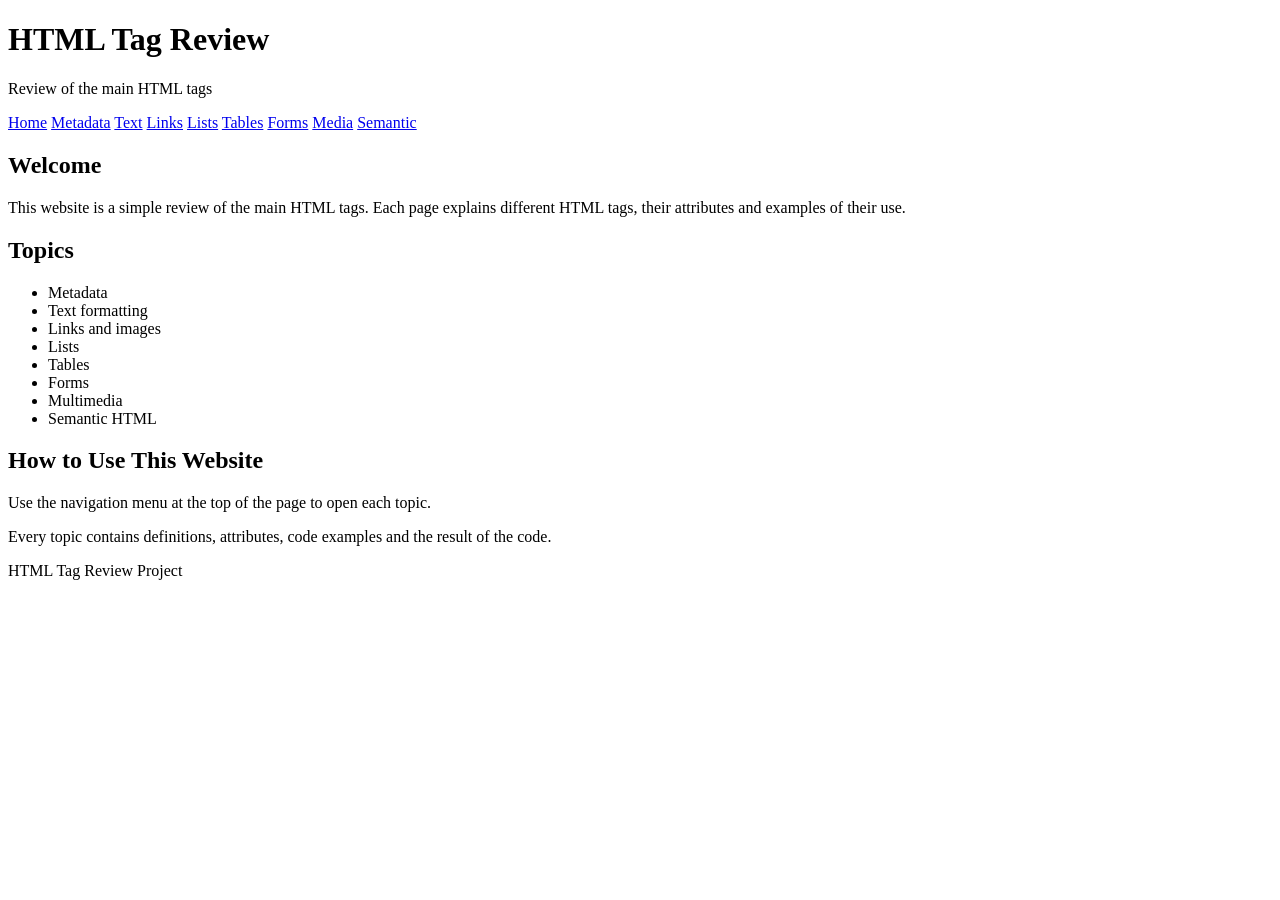
==== index.html @ 84519d6d "Index page added" ====
<!DOCTYPE html>
<html lang="en">
<head>
    <meta charset="UTF-8">
    <meta name="viewport" content="width=device-width, initial-scale=1.0">
    <title>HTML Tag Review - Home</title>
    <link rel="stylesheet" href="css/style.css">
</head>

<body>

<header>
    <h1>HTML Tag Review</h1>
    <p>Review of the main HTML tags</p>
</header>

<nav>
    <a href="index.html">Home</a>
    <a href="metadata.html">Metadata</a>
    <a href="text.html">Text</a>
    <a href="links.html">Links</a>
    <a href="lists.html">Lists</a>
    <a href="tables.html">Tables</a>
    <a href="forms.html">Forms</a>
    <a href="media.html">Media</a>
    <a href="semantic.html">Semantic</a>
</nav>

<main>

    <section>
        <h2>Welcome</h2>

        <p>
            This website is a simple review of the main HTML tags.
            Each page explains different HTML tags, their attributes
            and examples of their use.
        </p>
    </section>

    <section>
        <h2>Topics</h2>

        <ul>
            <li>Metadata</li>
            <li>Text formatting</li>
            <li>Links and images</li>
            <li>Lists</li>
            <li>Tables</li>
            <li>Forms</li>
            <li>Multimedia</li>
            <li>Semantic HTML</li>
        </ul>
    </section>

    <section>
        <h2>How to Use This Website</h2>

        <p>
            Use the navigation menu at the top of the page to open
            each topic.
        </p>

        <p>
            Every topic contains definitions, attributes, code examples
            and the result of the code.
        </p>
    </section>

</main>

<footer>
    <p>HTML Tag Review Project</p>
</footer>

</body>
</html>
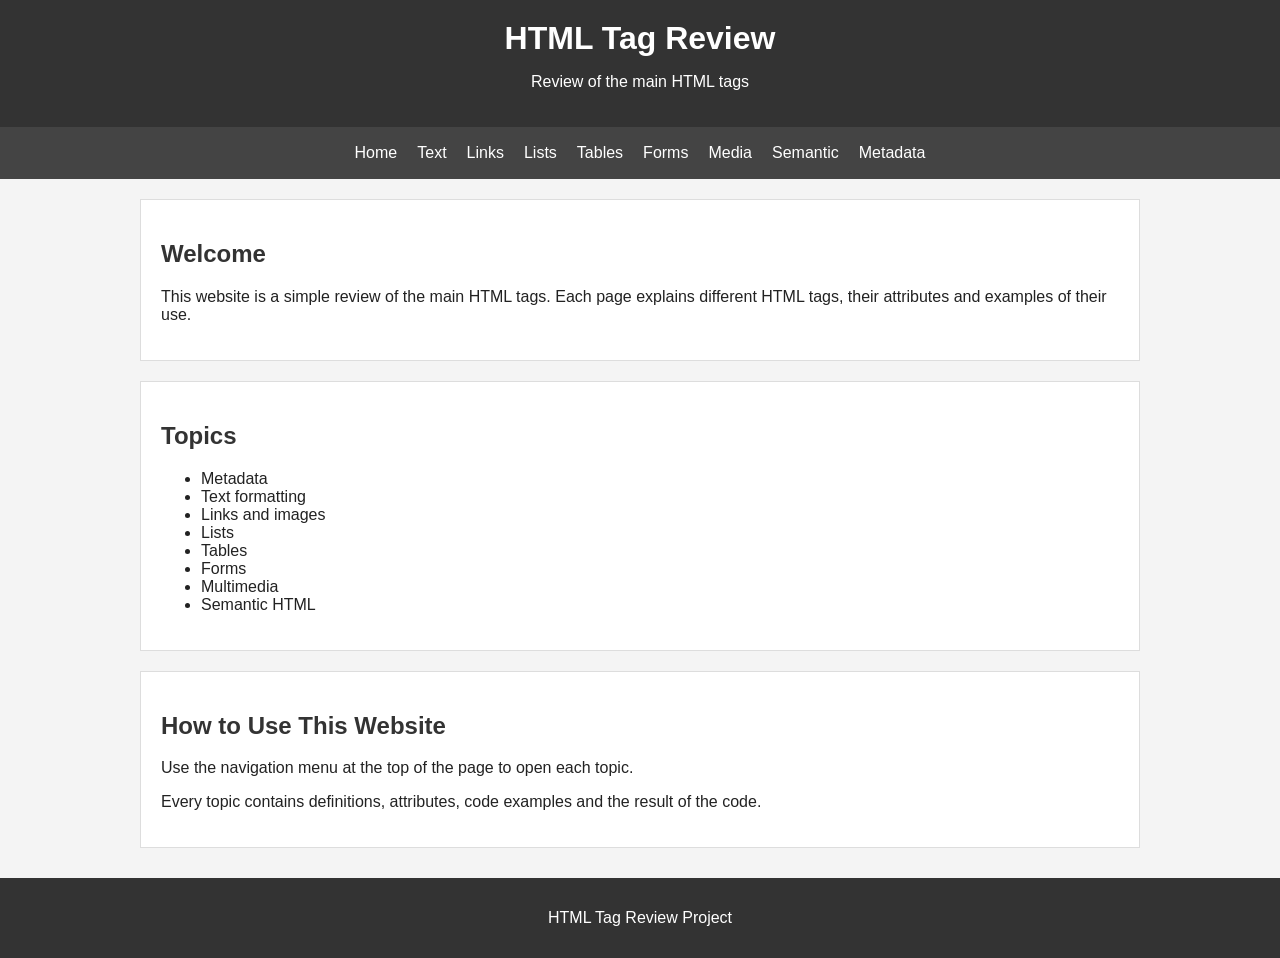
==== commit f97bac0f: "small changes in index page" ====
--- a/index.html
+++ b/index.html
@@ -16,7 +16,6 @@
 
 <nav>
     <a href="index.html">Home</a>
-    <a href="metadata.html">Metadata</a>
     <a href="text.html">Text</a>
     <a href="links.html">Links</a>
     <a href="lists.html">Lists</a>
@@ -24,6 +23,7 @@
     <a href="forms.html">Forms</a>
     <a href="media.html">Media</a>
     <a href="semantic.html">Semantic</a>
+    <a href="metadata.html">Metadata</a>
 </nav>
 
 <main>
--- a/css/style.css
+++ b/css/style.css
@@ -0,0 +1,161 @@
+/* Basic page settings */
+
+body {
+    font-family: Arial, sans-serif;
+    margin: 0;
+    background-color: #f4f4f4;
+    color: #222;
+}
+
+
+/* Header */
+
+header {
+    background-color: #333;
+    color: white;
+    padding: 20px;
+    text-align: center;
+}
+
+header h1 {
+    margin: 0;
+}
+
+
+/* Navigation */
+
+nav {
+    background-color: #444;
+    padding: 12px;
+
+    display: flex;
+    justify-content: center;
+    flex-wrap: wrap;
+    gap: 10px;
+}
+
+nav a {
+    color: white;
+    text-decoration: none;
+    padding: 5px;
+}
+
+nav a:hover {
+    text-decoration: underline;
+}
+
+
+/* Main content */
+
+main {
+    width: 90%;
+    max-width: 1000px;
+    margin: 20px auto;
+}
+
+
+/* Sections */
+
+section {
+    background-color: white;
+    padding: 20px;
+    margin-bottom: 20px;
+    border: 1px solid #ddd;
+}
+
+section h2 {
+    color: #333;
+}
+
+
+/* Tables */
+
+table {
+    width: 100%;
+    border-collapse: collapse;
+    margin-top: 10px;
+}
+
+th,
+td {
+    border: 1px solid #aaa;
+    padding: 8px;
+    text-align: left;
+}
+
+th {
+    background-color: #eee;
+}
+
+
+/* Code examples */
+
+pre {
+    background-color: #eee;
+    padding: 15px;
+    overflow-x: auto;
+}
+
+code {
+    font-family: Consolas, monospace;
+}
+
+
+/* Real examples */
+
+.example-result {
+    border: 1px solid #ccc;
+    padding: 15px;
+    background-color: #fafafa;
+}
+
+
+/* Forms */
+
+input {
+    padding: 7px;
+    margin: 5px;
+}
+
+button {
+    padding: 7px 12px;
+}
+
+
+/* Small examples used on semantic page */
+
+.small-header {
+    background-color: #ddd;
+    color: #222;
+    padding: 10px;
+}
+
+.small-header h1 {
+    font-size: 24px;
+}
+
+.example-nav {
+    background-color: #eee;
+    justify-content: flex-start;
+}
+
+.example-nav a {
+    color: #222;
+}
+
+.small-footer {
+    background-color: #ddd;
+    color: #222;
+    padding: 10px;
+}
+
+
+/* Footer */
+
+body > footer {
+    background-color: #333;
+    color: white;
+    text-align: center;
+    padding: 15px;
+    margin-top: 30px;
+}
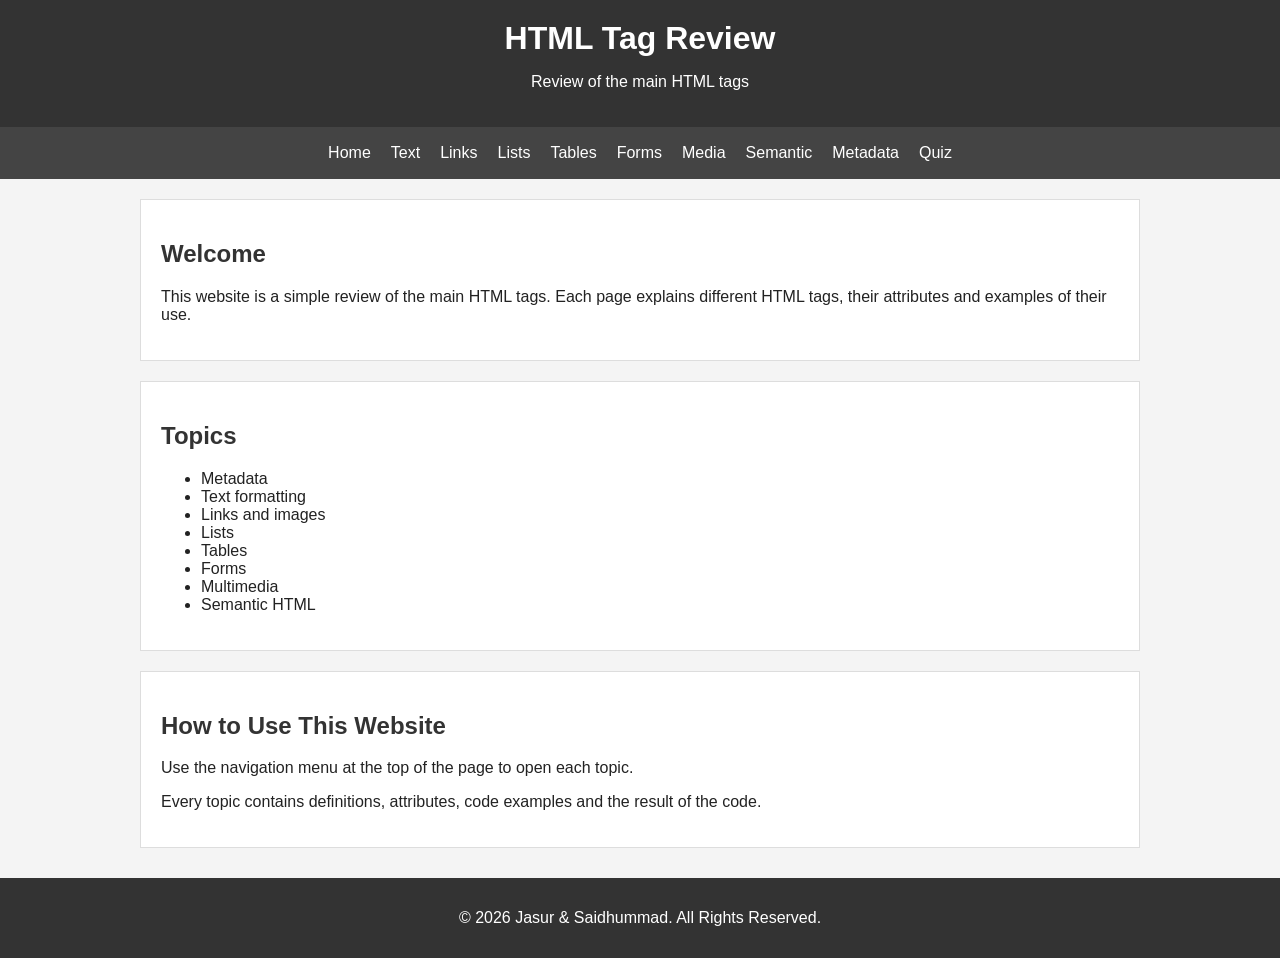
==== commit f8a078b4: "added quiz" ====
--- a/index.html
+++ b/index.html
@@ -24,6 +24,7 @@
     <a href="media.html">Media</a>
     <a href="semantic.html">Semantic</a>
     <a href="metadata.html">Metadata</a>
+    <a href="quiz.html">Quiz</a>
 </nav>
 
 <main>
@@ -70,7 +71,7 @@
 </main>
 
 <footer>
-    <p>HTML Tag Review Project</p>
+    <p>&copy; 2026 Jasur &amp; Saidhummad. All Rights Reserved.</p>
 </footer>
 
 </body>
--- a/css/style.css
+++ b/css/style.css
@@ -158,4 +158,64 @@
     text-align: center;
     padding: 15px;
     margin-top: 30px;
+}
+
+/* =========================
+   QUIZ
+   ========================= */
+
+.quiz-container {
+    max-width: 800px;
+    margin: 40px auto;
+    padding: 25px;
+    box-sizing: border-box;
+}
+
+#answers {
+    display: flex;
+    flex-direction: column;
+    gap: 12px;
+    margin: 25px 0;
+}
+
+.answer-button {
+    padding: 15px;
+    border: 2px solid #333;
+    border-radius: 8px;
+    background-color: white;
+    cursor: pointer;
+    font-size: 16px;
+    text-align: left;
+}
+
+.answer-button:hover {
+    background-color: #f0f0f0;
+}
+
+.answer-button.correct {
+    background-color: #c8f7c5;
+    border-color: green;
+}
+
+.answer-button.wrong {
+    background-color: #ffc7c7;
+    border-color: red;
+}
+
+.answer-button:disabled {
+    cursor: not-allowed;
+}
+
+#nextButton,
+#restartButton {
+    padding: 12px 25px;
+    border: none;
+    border-radius: 6px;
+    cursor: pointer;
+    font-size: 16px;
+}
+
+.quiz-result {
+    display: none;
+    text-align: center;
 }
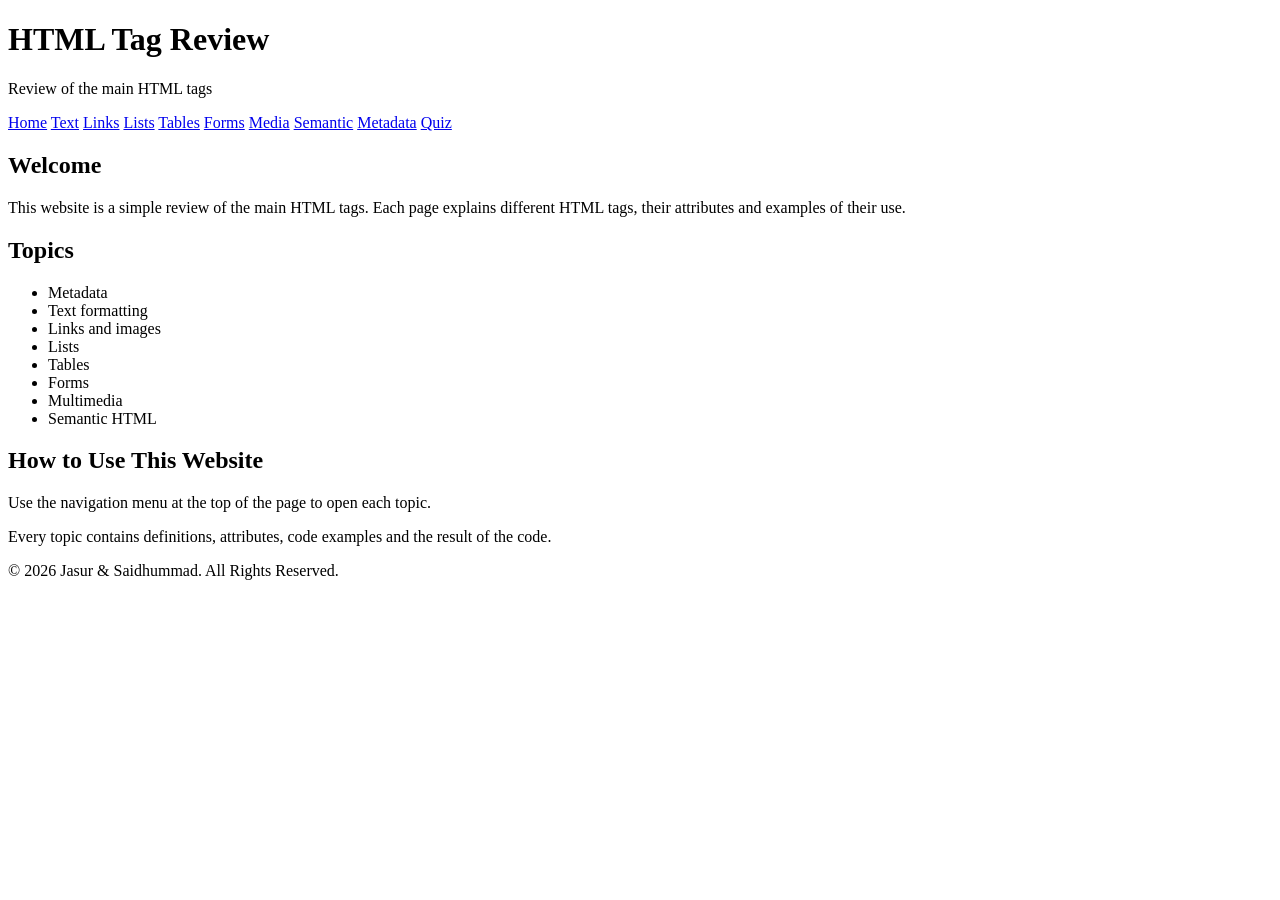
==== commit df8b8cc2: "Java changes" ====
--- a/index.html
+++ b/index.html
@@ -73,6 +73,6 @@
 <footer>
     <p>&copy; 2026 Jasur &amp; Saidhummad. All Rights Reserved.</p>
 </footer>
-
+    <script src="js/site.js"></script>
 </body>
 </html>
--- a/css/style.css
+++ b/css/style.css
@@ -1,221 +1,455 @@
-/* Basic page settings */
-
-body {
-    font-family: Arial, sans-serif;
-    margin: 0;
-    background-color: #f4f4f4;
-    color: #222;
-}
-
-
-/* Header */
-
-header {
-    background-color: #333;
-    color: white;
-    padding: 20px;
-    text-align: center;
-}
-
-header h1 {
-    margin: 0;
-}
-
-
-/* Navigation */
-
-nav {
-    background-color: #444;
-    padding: 12px;
-
-    display: flex;
-    justify-content: center;
-    flex-wrap: wrap;
-    gap: 10px;
-}
-
-nav a {
-    color: white;
-    text-decoration: none;
-    padding: 5px;
-}
-
-nav a:hover {
-    text-decoration: underline;
-}
-
-
-/* Main content */
-
-main {
-    width: 90%;
-    max-width: 1000px;
-    margin: 20px auto;
-}
-
-
-/* Sections */
-
-section {
-    background-color: white;
-    padding: 20px;
-    margin-bottom: 20px;
-    border: 1px solid #ddd;
-}
-
-section h2 {
-    color: #333;
-}
-
-
-/* Tables */
-
-table {
-    width: 100%;
-    border-collapse: collapse;
-    margin-top: 10px;
-}
-
-th,
-td {
-    border: 1px solid #aaa;
-    padding: 8px;
-    text-align: left;
-}
-
-th {
-    background-color: #eee;
-}
-
-
-/* Code examples */
-
-pre {
-    background-color: #eee;
-    padding: 15px;
-    overflow-x: auto;
-}
-
-code {
-    font-family: Consolas, monospace;
-}
-
-
-/* Real examples */
-
-.example-result {
-    border: 1px solid #ccc;
-    padding: 15px;
-    background-color: #fafafa;
-}
-
-
-/* Forms */
-
-input {
-    padding: 7px;
-    margin: 5px;
-}
-
-button {
-    padding: 7px 12px;
-}
-
-
-/* Small examples used on semantic page */
-
-.small-header {
-    background-color: #ddd;
-    color: #222;
-    padding: 10px;
-}
-
-.small-header h1 {
-    font-size: 24px;
-}
-
-.example-nav {
-    background-color: #eee;
-    justify-content: flex-start;
-}
-
-.example-nav a {
-    color: #222;
-}
-
-.small-footer {
-    background-color: #ddd;
-    color: #222;
-    padding: 10px;
-}
-
-
-/* Footer */
-
-body > footer {
-    background-color: #333;
-    color: white;
-    text-align: center;
-    padding: 15px;
-    margin-top: 30px;
-}
-
-/* =========================
-   QUIZ
-   ========================= */
-
-.quiz-container {
-    max-width: 800px;
-    margin: 40px auto;
-    padding: 25px;
-    box-sizing: border-box;
-}
-
-#answers {
-    display: flex;
-    flex-direction: column;
-    gap: 12px;
-    margin: 25px 0;
-}
-
-.answer-button {
-    padding: 15px;
-    border: 2px solid #333;
-    border-radius: 8px;
-    background-color: white;
-    cursor: pointer;
-    font-size: 16px;
-    text-align: left;
-}
-
-.answer-button:hover {
-    background-color: #f0f0f0;
-}
-
-.answer-button.correct {
-    background-color: #c8f7c5;
-    border-color: green;
-}
-
-.answer-button.wrong {
-    background-color: #ffc7c7;
-    border-color: red;
-}
-
-.answer-button:disabled {
-    cursor: not-allowed;
-}
-
-#nextButton,
-#restartButton {
-    padding: 12px 25px;
-    border: none;
-    border-radius: 6px;
-    cursor: pointer;
-    font-size: 16px;
-}
-
-.quiz-result {
-    display: none;
-    text-align: center;
-}+<!DOCTYPE html>
+
+<html lang="en">
+
+<head>
+    <meta charset="UTF-8">
+    <meta name="viewport" content="width=device-width, initial-scale=1.0">
+
+<title>HTML Quiz</title>
+
+<link rel="stylesheet" href="css/style.css">
+
+
+</head>
+
+<body>
+
+<header class="site-header">
+    <div class="header-bg" aria-hidden="true">
+        <span>&lt;/&gt;</span><span>&lt;p&gt;</span><span>&lt;a&gt;</span>
+        <span>&lt;h1&gt;</span><span>&lt;div&gt;</span><span>&lt;ul&gt;</span>
+    </div>
+    <div class="header-inner">
+        <h1>HTML Tag Review Quiz</h1>
+        <p>Test your knowledge of HTML tags.</p>
+    </div>
+</header>
+
+<nav class="site-nav" aria-label="Main navigation">
+    <button class="nav-toggle" aria-expanded="false" aria-controls="nav-links">
+        <span class="bars"><i></i></span>Menu
+    </button>
+    <div class="nav-links" id="nav-links">
+        <a href="index.html">Home</a>
+        <a href="text.html">Text</a>
+        <a href="links.html">Links</a>
+        <a href="lists.html">Lists</a>
+        <a href="tables.html">Tables</a>
+        <a href="forms.html">Forms</a>
+        <a href="media.html">Media</a>
+        <a href="semantic.html">Semantic</a>
+        <a href="metadata.html">Metadata</a>
+        <a href="quiz.html">Quiz</a>
+    </div>
+</nav>
+
+<main>
+
+<section class="quiz-container">
+
+    <div id="quiz">
+
+        <!-- progress -->
+        <div class="quiz-top">
+            <div class="quiz-count">
+                <span id="progressText">Question 1 of 8</span>
+                <span id="answeredText">Answered: 0</span>
+            </div>
+            <div class="quiz-bar"><div class="quiz-bar-fill" id="progressFill"></div></div>
+            <div class="quiz-dots" id="dots"></div>
+        </div>
+
+        <!-- question + answers (this card slides left/right) -->
+        <div id="questionCard">
+            <h2 id="question">Question goes here</h2>
+            <div id="answers"></div>
+        </div>
+
+        <!-- back / next -->
+        <div class="quiz-controls">
+            <button id="backButton" type="button">&larr; Back</button>
+            <button id="nextButton" type="button">Next &rarr;</button>
+        </div>
+
+    </div>
+
+    <div id="result" class="quiz-result">
+        <h2>Quiz Complete!</h2>
+        <p id="score"></p>
+
+        <button id="reviewButton" type="button">Review Answers</button>
+        <button id="restartButton" type="button">Try Again</button>
+    </div>
+
+</section>
+
+
+</main>
+
+<footer class="site-footer">
+    <div class="footer-inner">
+        <div class="footer-brand">
+            <strong>HTML Tag Review</strong>
+            <p>A simple guide to the main HTML tags, with definitions, attributes and live examples.</p>
+        </div>
+        <div class="footer-links">
+            <h4>Quick links</h4>
+            <a href="index.html">Home</a>
+            <a href="semantic.html">Semantic tags</a>
+            <a href="quiz.html">Take the quiz</a>
+        </div>
+        <a href="#" class="to-top">&uarr; Back to top</a>
+    </div>
+    <p class="footer-copy">&copy; 2026 Jasur &amp; Saidhummad. All Rights Reserved.</p>
+</footer>
+
+<script src="js/site.js"></script>
+
+<script>
+
+const questions = [
+    {
+        question: "Which HTML tag is used for the largest heading?",
+        answers: [
+            { text: "<h1>", correct: true },
+            { text: "<heading>", correct: false },
+            { text: "<head>", correct: false },
+            { text: "<h6>", correct: false }
+        ]
+    },
+
+    {
+        question: "Which tag is used to create a paragraph?",
+        answers: [
+            { text: "<paragraph>", correct: false },
+            { text: "<p>", correct: true },
+            { text: "<text>", correct: false },
+            { text: "<para>", correct: false }
+        ]
+    },
+
+    {
+        question: "Which HTML tag creates a hyperlink?",
+        answers: [
+            { text: "<link>", correct: false },
+            { text: "<href>", correct: false },
+            { text: "<a>", correct: true },
+            { text: "<url>", correct: false }
+        ]
+    },
+
+    {
+        question: "Which tag is used to display an image?",
+        answers: [
+            { text: "<image>", correct: false },
+            { text: "<img>", correct: true },
+            { text: "<picture>", correct: false },
+            { text: "<src>", correct: false }
+        ]
+    },
+
+    {
+        question: "Which tag creates an unordered list?",
+        answers: [
+            { text: "<ol>", correct: false },
+            { text: "<list>", correct: false },
+            { text: "<ul>", correct: true },
+            { text: "<li>", correct: false }
+        ]
+    },
+
+    {
+        question: "Which tag creates a table row?",
+        answers: [
+            { text: "<td>", correct: false },
+            { text: "<tr>", correct: true },
+            { text: "<th>", correct: false },
+            { text: "<row>", correct: false }
+        ]
+    },
+
+    {
+        question: "Which tag is used to create a form?",
+        answers: [
+            { text: "<input>", correct: false },
+            { text: "<form>", correct: true },
+            { text: "<fieldset>", correct: false },
+            { text: "<data>", correct: false }
+        ]
+    },
+
+    {
+        question: "Which HTML element contains the visible content of a webpage?",
+        answers: [
+            { text: "<head>", correct: false },
+            { text: "<html>", correct: false },
+            { text: "<body>", correct: true },
+            { text: "<mainpage>", correct: false }
+        ]
+    }
+];
+
+
+const questionElement = document.getElementById("question");
+const answerButtons   = document.getElementById("answers");
+const questionCard    = document.getElementById("questionCard");
+
+const backButton = document.getElementById("backButton");
+const nextButton = document.getElementById("nextButton");
+
+const quizElement   = document.getElementById("quiz");
+const resultElement = document.getElementById("result");
+const scoreElement  = document.getElementById("score");
+
+const restartButton = document.getElementById("restartButton");
+const reviewButton  = document.getElementById("reviewButton");
+
+const progressText  = document.getElementById("progressText");
+const answeredText  = document.getElementById("answeredText");
+const progressFill  = document.getElementById("progressFill");
+const dotsContainer = document.getElementById("dots");
+
+
+let currentQuestion = 0;
+
+// userAnswers[i] = index of the answer chosen for question i (null = not answered yet)
+let userAnswers = [];
+
+
+function startQuiz() {
+
+    currentQuestion = 0;
+    userAnswers = new Array(questions.length).fill(null);
+
+    resultElement.style.display = "none";
+    quizElement.style.display = "block";
+
+    buildDots();
+    showQuestion("none");
+}
+
+
+/* direction = "forward" | "back" | "none"  -> decides which way the card slides */
+function showQuestion(direction) {
+
+    const question = questions[currentQuestion];
+
+    questionElement.textContent =
+        `${currentQuestion + 1}. ${question.question}`;
+
+    answerButtons.innerHTML = "";
+
+    question.answers.forEach((answer, index) => {
+
+        const button = document.createElement("button");
+
+        button.textContent = answer.text;
+        button.classList.add("answer-button");
+        button.addEventListener("click", () => selectAnswer(index));
+
+        answerButtons.appendChild(button);
+    });
+
+    // If this question was already answered, show the old answer (locked)
+    if (userAnswers[currentQuestion] !== null) {
+        lockAnswers(userAnswers[currentQuestion]);
+    }
+
+    updateControls();
+    playSlide(direction);
+}
+
+
+function playSlide(direction) {
+
+    questionCard.classList.remove("slide-forward", "slide-back");
+
+    if (direction === "none") return;
+
+    void questionCard.offsetWidth;   // restart the animation
+
+    questionCard.classList.add(
+        direction === "forward" ? "slide-forward" : "slide-back"
+    );
+}
+
+
+function selectAnswer(index) {
+
+    // can't change an answer once it is chosen
+    if (userAnswers[currentQuestion] !== null) return;
+
+    userAnswers[currentQuestion] = index;
+
+    lockAnswers(index);
+    updateControls();
+}
+
+
+function lockAnswers(chosenIndex) {
+
+    const question = questions[currentQuestion];
+
+    Array.from(answerButtons.children).forEach((button, i) => {
+
+        button.disabled = true;
+
+        if (question.answers[i].correct) {
+            button.classList.add("correct");
+        } else if (i === chosenIndex) {
+            button.classList.add("wrong");
+        }
+
+        if (i === chosenIndex) {
+            button.classList.add("selected");
+        }
+    });
+}
+
+
+function updateControls() {
+
+    const answeredCount = userAnswers.filter(a => a !== null).length;
+    const isLast = currentQuestion === questions.length - 1;
+
+    // Back: disabled on the first question
+    backButton.disabled = currentQuestion === 0;
+
+    // Next: only after this question has an answer
+    nextButton.disabled = userAnswers[currentQuestion] === null;
+    nextButton.textContent = isLast ? "Finish Quiz \u2713" : "Next \u2192";
+
+    // Progress
+    progressText.textContent =
+        `Question ${currentQuestion + 1} of ${questions.length}`;
+    answeredText.textContent = `Answered: ${answeredCount}`;
+    progressFill.style.width =
+        `${((currentQuestion + 1) / questions.length) * 100}%`;
+
+    updateDots();
+}
+
+
+/* ---------- numbered dots: jump to any question you can reach ---------- */
+
+function buildDots() {
+
+    dotsContainer.innerHTML = "";
+
+    questions.forEach((q, i) => {
+
+        const dot = document.createElement("button");
+
+        dot.type = "button";
+        dot.className = "quiz-dot";
+        dot.textContent = i + 1;
+        dot.setAttribute("aria-label", `Go to question ${i + 1}`);
+        dot.addEventListener("click", () => goToQuestion(i));
+
+        dotsContainer.appendChild(dot);
+    });
+}
+
+
+function updateDots() {
+
+    const firstUnanswered = userAnswers.indexOf(null);
+    const reachable = firstUnanswered === -1 ? questions.length : firstUnanswered;
+
+    Array.from(dotsContainer.children).forEach((dot, i) => {
+
+        dot.classList.toggle("answered", userAnswers[i] !== null);
+        dot.classList.toggle("current", i === currentQuestion);
+
+        // you can go back to any answered question, or the next unanswered one
+        dot.disabled = i > reachable;
+    });
+}
+
+
+function goToQuestion(index) {
+
+    if (index === currentQuestion) return;
+
+    const direction = index > currentQuestion ? "forward" : "back";
+
+    currentQuestion = index;
+    showQuestion(direction);
+}
+
+
+/* ---------- back / next ---------- */
+
+function showPreviousQuestion() {
+
+    if (currentQuestion === 0) return;
+
+    currentQuestion--;
+    showQuestion("back");
+}
+
+
+function showNextQuestion() {
+
+    if (userAnswers[currentQuestion] === null) return;
+
+    if (currentQuestion < questions.length - 1) {
+
+        currentQuestion++;
+        showQuestion("forward");
+
+    } else {
+
+        showResult();
+    }
+}
+
+
+function showResult() {
+
+    const score = userAnswers.filter((chosen, i) =>
+        chosen !== null && questions[i].answers[chosen].correct
+    ).length;
+
+    quizElement.style.display = "none";
+    resultElement.style.display = "block";
+
+    scoreElement.textContent =
+        `Your score: ${score} / ${questions.length}`;
+}
+
+
+function reviewAnswers() {
+
+    currentQuestion = 0;
+
+    resultElement.style.display = "none";
+    quizElement.style.display = "block";
+
+    showQuestion("back");
+}
+
+
+backButton.addEventListener("click", showPreviousQuestion);
+nextButton.addEventListener("click", showNextQuestion);
+restartButton.addEventListener("click", startQuiz);
+reviewButton.addEventListener("click", reviewAnswers);
+
+// Arrow keys also move between questions
+document.addEventListener("keydown", event => {
+
+    if (quizElement.style.display === "none") return;
+
+    if (event.key === "ArrowLeft")  showPreviousQuestion();
+    if (event.key === "ArrowRight") showNextQuestion();
+});
+
+
+startQuiz();
+
+</script>
+
+</body>
+
+</html>
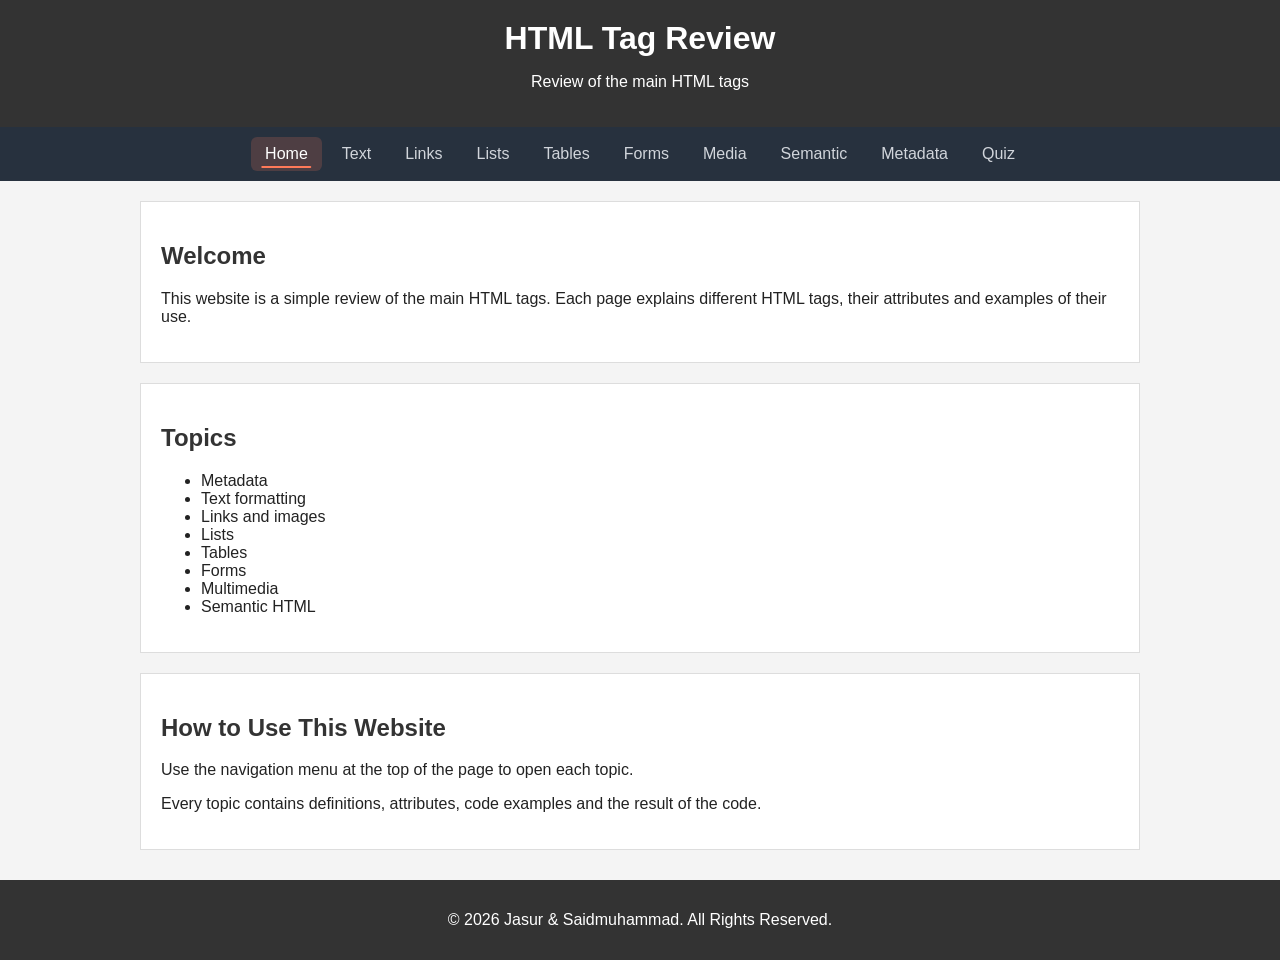
==== commit ebd23d4e: "Java changes" ====
--- a/index.html
+++ b/index.html
@@ -14,17 +14,22 @@
     <p>Review of the main HTML tags</p>
 </header>
 
-<nav>
-    <a href="index.html">Home</a>
-    <a href="text.html">Text</a>
-    <a href="links.html">Links</a>
-    <a href="lists.html">Lists</a>
-    <a href="tables.html">Tables</a>
-    <a href="forms.html">Forms</a>
-    <a href="media.html">Media</a>
-    <a href="semantic.html">Semantic</a>
-    <a href="metadata.html">Metadata</a>
-    <a href="quiz.html">Quiz</a>
+<nav class="site-nav" aria-label="Main navigation">
+    <button class="nav-toggle" aria-expanded="false" aria-controls="nav-links">
+        <span class="bars"><i></i></span>Menu
+    </button>
+    <div class="nav-links" id="nav-links">
+        <a href="index.html">Home</a>
+        <a href="text.html">Text</a>
+        <a href="links.html">Links</a>
+        <a href="lists.html">Lists</a>
+        <a href="tables.html">Tables</a>
+        <a href="forms.html">Forms</a>
+        <a href="media.html">Media</a>
+        <a href="semantic.html">Semantic</a>
+        <a href="metadata.html">Metadata</a>
+        <a href="quiz.html">Quiz</a>
+    </div>
 </nav>
 
 <main>
@@ -71,7 +76,7 @@
 </main>
 
 <footer>
-    <p>&copy; 2026 Jasur &amp; Saidhummad. All Rights Reserved.</p>
+    <p>&copy; 2026 Jasur &amp; Saidmuhammad. All Rights Reserved.</p>
 </footer>
     <script src="js/site.js"></script>
 </body>
--- a/css/style.css
+++ b/css/style.css
@@ -1,455 +1,745 @@
-<!DOCTYPE html>
-
-<html lang="en">
-
-<head>
-    <meta charset="UTF-8">
-    <meta name="viewport" content="width=device-width, initial-scale=1.0">
-
-<title>HTML Quiz</title>
-
-<link rel="stylesheet" href="css/style.css">
-
-
-</head>
-
-<body>
-
-<header class="site-header">
-    <div class="header-bg" aria-hidden="true">
-        <span>&lt;/&gt;</span><span>&lt;p&gt;</span><span>&lt;a&gt;</span>
-        <span>&lt;h1&gt;</span><span>&lt;div&gt;</span><span>&lt;ul&gt;</span>
-    </div>
-    <div class="header-inner">
-        <h1>HTML Tag Review Quiz</h1>
-        <p>Test your knowledge of HTML tags.</p>
-    </div>
-</header>
-
-<nav class="site-nav" aria-label="Main navigation">
-    <button class="nav-toggle" aria-expanded="false" aria-controls="nav-links">
-        <span class="bars"><i></i></span>Menu
-    </button>
-    <div class="nav-links" id="nav-links">
-        <a href="index.html">Home</a>
-        <a href="text.html">Text</a>
-        <a href="links.html">Links</a>
-        <a href="lists.html">Lists</a>
-        <a href="tables.html">Tables</a>
-        <a href="forms.html">Forms</a>
-        <a href="media.html">Media</a>
-        <a href="semantic.html">Semantic</a>
-        <a href="metadata.html">Metadata</a>
-        <a href="quiz.html">Quiz</a>
-    </div>
-</nav>
-
-<main>
-
-<section class="quiz-container">
-
-    <div id="quiz">
-
-        <!-- progress -->
-        <div class="quiz-top">
-            <div class="quiz-count">
-                <span id="progressText">Question 1 of 8</span>
-                <span id="answeredText">Answered: 0</span>
-            </div>
-            <div class="quiz-bar"><div class="quiz-bar-fill" id="progressFill"></div></div>
-            <div class="quiz-dots" id="dots"></div>
-        </div>
-
-        <!-- question + answers (this card slides left/right) -->
-        <div id="questionCard">
-            <h2 id="question">Question goes here</h2>
-            <div id="answers"></div>
-        </div>
-
-        <!-- back / next -->
-        <div class="quiz-controls">
-            <button id="backButton" type="button">&larr; Back</button>
-            <button id="nextButton" type="button">Next &rarr;</button>
-        </div>
-
-    </div>
-
-    <div id="result" class="quiz-result">
-        <h2>Quiz Complete!</h2>
-        <p id="score"></p>
-
-        <button id="reviewButton" type="button">Review Answers</button>
-        <button id="restartButton" type="button">Try Again</button>
-    </div>
-
-</section>
-
-
-</main>
-
-<footer class="site-footer">
-    <div class="footer-inner">
-        <div class="footer-brand">
-            <strong>HTML Tag Review</strong>
-            <p>A simple guide to the main HTML tags, with definitions, attributes and live examples.</p>
-        </div>
-        <div class="footer-links">
-            <h4>Quick links</h4>
-            <a href="index.html">Home</a>
-            <a href="semantic.html">Semantic tags</a>
-            <a href="quiz.html">Take the quiz</a>
-        </div>
-        <a href="#" class="to-top">&uarr; Back to top</a>
-    </div>
-    <p class="footer-copy">&copy; 2026 Jasur &amp; Saidhummad. All Rights Reserved.</p>
-</footer>
-
-<script src="js/site.js"></script>
-
-<script>
-
-const questions = [
-    {
-        question: "Which HTML tag is used for the largest heading?",
-        answers: [
-            { text: "<h1>", correct: true },
-            { text: "<heading>", correct: false },
-            { text: "<head>", correct: false },
-            { text: "<h6>", correct: false }
-        ]
-    },
-
-    {
-        question: "Which tag is used to create a paragraph?",
-        answers: [
-            { text: "<paragraph>", correct: false },
-            { text: "<p>", correct: true },
-            { text: "<text>", correct: false },
-            { text: "<para>", correct: false }
-        ]
-    },
-
-    {
-        question: "Which HTML tag creates a hyperlink?",
-        answers: [
-            { text: "<link>", correct: false },
-            { text: "<href>", correct: false },
-            { text: "<a>", correct: true },
-            { text: "<url>", correct: false }
-        ]
-    },
-
-    {
-        question: "Which tag is used to display an image?",
-        answers: [
-            { text: "<image>", correct: false },
-            { text: "<img>", correct: true },
-            { text: "<picture>", correct: false },
-            { text: "<src>", correct: false }
-        ]
-    },
-
-    {
-        question: "Which tag creates an unordered list?",
-        answers: [
-            { text: "<ol>", correct: false },
-            { text: "<list>", correct: false },
-            { text: "<ul>", correct: true },
-            { text: "<li>", correct: false }
-        ]
-    },
-
-    {
-        question: "Which tag creates a table row?",
-        answers: [
-            { text: "<td>", correct: false },
-            { text: "<tr>", correct: true },
-            { text: "<th>", correct: false },
-            { text: "<row>", correct: false }
-        ]
-    },
-
-    {
-        question: "Which tag is used to create a form?",
-        answers: [
-            { text: "<input>", correct: false },
-            { text: "<form>", correct: true },
-            { text: "<fieldset>", correct: false },
-            { text: "<data>", correct: false }
-        ]
-    },
-
-    {
-        question: "Which HTML element contains the visible content of a webpage?",
-        answers: [
-            { text: "<head>", correct: false },
-            { text: "<html>", correct: false },
-            { text: "<body>", correct: true },
-            { text: "<mainpage>", correct: false }
-        ]
+/* Basic page settings */
+
+body {
+    font-family: Arial, sans-serif;
+    margin: 0;
+    background-color: #f4f4f4;
+    color: #222;
+}
+
+
+/* Header */
+
+header {
+    background-color: #333;
+    color: white;
+    padding: 20px;
+    text-align: center;
+}
+
+header h1 {
+    margin: 0;
+}
+
+
+/* Navigation */
+
+nav {
+    background-color: #444;
+    padding: 12px;
+
+    display: flex;
+    justify-content: center;
+    flex-wrap: wrap;
+    gap: 10px;
+}
+
+nav a {
+    color: white;
+    text-decoration: none;
+    padding: 5px;
+}
+
+nav a:hover {
+    text-decoration: underline;
+}
+
+
+/* Main content */
+
+main {
+    width: 90%;
+    max-width: 1000px;
+    margin: 20px auto;
+}
+
+
+/* Sections */
+
+section {
+    background-color: white;
+    padding: 20px;
+    margin-bottom: 20px;
+    border: 1px solid #ddd;
+}
+
+section h2 {
+    color: #333;
+}
+
+
+/* Tables */
+
+table {
+    width: 100%;
+    border-collapse: collapse;
+    margin-top: 10px;
+}
+
+th,
+td {
+    border: 1px solid #aaa;
+    padding: 8px;
+    text-align: left;
+}
+
+th {
+    background-color: #eee;
+}
+
+
+/* Code examples */
+
+pre {
+    background-color: #eee;
+    padding: 15px;
+    overflow-x: auto;
+}
+
+code {
+    font-family: Consolas, monospace;
+}
+
+
+/* Real examples */
+
+.example-result {
+    border: 1px solid #ccc;
+    padding: 15px;
+    background-color: #fafafa;
+}
+
+
+/* Forms */
+
+input {
+    padding: 7px;
+    margin: 5px;
+}
+
+button {
+    padding: 7px 12px;
+}
+
+
+/* Small examples used on semantic page */
+
+.small-header {
+    background-color: #ddd;
+    color: #222;
+    padding: 10px;
+}
+
+.small-header h1 {
+    font-size: 24px;
+}
+
+.example-nav {
+    background-color: #eee;
+    justify-content: flex-start;
+}
+
+.example-nav a {
+    color: #222;
+}
+
+.small-footer {
+    background-color: #ddd;
+    color: #222;
+    padding: 10px;
+}
+
+
+/* Footer */
+
+body > footer {
+    background-color: #333;
+    color: white;
+    text-align: center;
+    padding: 15px;
+    margin-top: 30px;
+}
+
+/* =========================
+   QUIZ
+   ========================= */
+
+.quiz-container {
+    max-width: 800px;
+    margin: 40px auto;
+    padding: 25px;
+    box-sizing: border-box;
+}
+
+#answers {
+    display: flex;
+    flex-direction: column;
+    gap: 12px;
+    margin: 25px 0;
+}
+
+.answer-button {
+    padding: 15px;
+    border: 2px solid #333;
+    border-radius: 8px;
+    background-color: white;
+    cursor: pointer;
+    font-size: 16px;
+    text-align: left;
+}
+
+.answer-button:hover {
+    background-color: #f0f0f0;
+}
+
+.answer-button.correct {
+    background-color: #c8f7c5;
+    border-color: green;
+}
+
+.answer-button.wrong {
+    background-color: #ffc7c7;
+    border-color: red;
+}
+
+.answer-button:disabled {
+    cursor: not-allowed;
+}
+
+#nextButton,
+#restartButton {
+    padding: 12px 25px;
+    border: none;
+    border-radius: 6px;
+    cursor: pointer;
+    font-size: 16px;
+}
+
+.quiz-result {
+    display: none;
+    text-align: center;
+}
+
+#backButton {
+    background-color: #555;
+    color: white;
+    border: none;
+    padding: 10px 18px;
+    border-radius: 5px;
+    cursor: pointer;
+    font-size: 16px;
+    margin-bottom: 20px;
+}
+
+#backButton:hover {
+    background-color: #333;
+}
+
+/* =====================================================================
+   NEW: ANIMATED HEADER, NAV, FOOTER  (added at the end of style.css)
+   ===================================================================== */
+
+html {
+    scroll-behavior: smooth;
+}
+
+/* ---------- Scroll progress bar (created by js/site.js) ---------- */
+
+.scroll-progress {
+    position: fixed;
+    top: 0;
+    left: 0;
+    height: 4px;
+    width: 0;
+    z-index: 1000;
+    background: linear-gradient(90deg, #ff9966, #ff5e62, #a855f7);
+    transition: width 0.1s linear;
+}
+
+/* ---------- Header ---------- */
+
+.site-header {
+    position: relative;
+    overflow: hidden;
+    padding: 45px 20px 40px;
+    text-align: center;
+    color: white;
+    background: linear-gradient(120deg, #1f2937, #3b2f63, #1e4e79, #1f2937);
+    background-size: 300% 300%;
+    animation: gradientShift 14s ease infinite;
+}
+
+.header-inner {
+    position: relative;
+    z-index: 2;
+}
+
+.site-header h1 {
+    margin: 0;
+    font-size: 2.6rem;
+    letter-spacing: 1px;
+    animation: dropIn 0.8s ease both;
+}
+
+.site-header h1::after {            /* line that grows under the title */
+    content: "";
+    display: block;
+    height: 3px;
+    width: 0;
+    margin: 12px auto 0;
+    border-radius: 3px;
+    background: linear-gradient(90deg, #ff9966, #ff5e62);
+    animation: growLine 1s 0.6s ease forwards;
+}
+
+.site-header p {
+    margin: 14px 0 0;
+    font-size: 1.1rem;
+    opacity: 0;
+    animation: fadeUp 0.8s 0.5s ease forwards;
+}
+
+/* floating tags in the background */
+
+.header-bg {
+    position: absolute;
+    inset: 0;
+    z-index: 1;
+    pointer-events: none;
+}
+
+.header-bg span {
+    position: absolute;
+    bottom: -40px;
+    font-family: Consolas, monospace;
+    font-size: 1.6rem;
+    color: rgba(255, 255, 255, 0.18);
+    animation: floatUp 9s linear infinite;
+}
+
+.header-bg span:nth-child(1) { left: 8%;  animation-delay: 0s;   }
+.header-bg span:nth-child(2) { left: 24%; animation-delay: 2.5s; font-size: 2.2rem; }
+.header-bg span:nth-child(3) { left: 45%; animation-delay: 5s;   }
+.header-bg span:nth-child(4) { left: 66%; animation-delay: 1.5s; font-size: 2rem; }
+.header-bg span:nth-child(5) { left: 83%; animation-delay: 4s;   }
+.header-bg span:nth-child(6) { left: 94%; animation-delay: 6.5s; font-size: 1.3rem; }
+
+/* ---------- Navigation ---------- */
+
+.site-nav {
+    position: sticky;
+    top: 0;
+    z-index: 500;
+    display: block;                 /* overrides old "nav" flex rule */
+    padding: 0;
+    background-color: rgba(31, 41, 55, 0.96);
+    backdrop-filter: blur(6px);
+    transition: box-shadow 0.3s ease;
+}
+
+.site-nav.scrolled {
+    box-shadow: 0 6px 18px rgba(0, 0, 0, 0.35);
+}
+
+.nav-links {
+    display: flex;
+    justify-content: center;
+    flex-wrap: wrap;
+    gap: 6px;
+    padding: 10px;
+}
+
+.site-nav .nav-links a {
+    position: relative;
+    padding: 8px 14px;
+    color: #d1d5db;
+    text-decoration: none;
+    border-radius: 6px;
+    transition: color 0.25s ease, background-color 0.25s ease, transform 0.25s ease;
+}
+
+.site-nav .nav-links a::after {     /* underline that slides in */
+    content: "";
+    position: absolute;
+    left: 50%;
+    bottom: 3px;
+    width: 0;
+    height: 2px;
+    background: #ff7a59;
+    border-radius: 2px;
+    transform: translateX(-50%);
+    transition: width 0.3s ease;
+}
+
+.site-nav .nav-links a:hover {
+    color: white;
+    text-decoration: none;
+    background-color: rgba(255, 255, 255, 0.08);
+    transform: translateY(-2px);
+}
+
+.site-nav .nav-links a:hover::after,
+.site-nav .nav-links a.active::after {
+    width: 70%;
+}
+
+.site-nav .nav-links a.active {
+    color: white;
+    background-color: rgba(255, 122, 89, 0.18);
+}
+
+/* hamburger button - only visible on small screens */
+
+.nav-toggle {
+    display: none;
+    width: 100%;
+    padding: 14px 18px;
+    border: none;
+    background: transparent;
+    color: white;
+    font-size: 1rem;
+    text-align: left;
+    cursor: pointer;
+}
+
+.nav-toggle .bars {
+    display: inline-block;
+    width: 20px;
+    height: 14px;
+    margin-right: 10px;
+    vertical-align: middle;
+    position: relative;
+}
+
+.nav-toggle .bars::before,
+.nav-toggle .bars::after,
+.nav-toggle .bars i {
+    content: "";
+    position: absolute;
+    left: 0;
+    width: 100%;
+    height: 2px;
+    background: white;
+    border-radius: 2px;
+    transition: transform 0.3s ease, opacity 0.3s ease, top 0.3s ease;
+}
+
+.nav-toggle .bars::before { top: 0; }
+.nav-toggle .bars i       { top: 6px; }
+.nav-toggle .bars::after  { top: 12px; }
+
+.nav-toggle.open .bars::before { top: 6px; transform: rotate(45deg); }
+.nav-toggle.open .bars i       { opacity: 0; }
+.nav-toggle.open .bars::after  { top: 6px; transform: rotate(-45deg); }
+
+@media (max-width: 760px) {
+    .nav-toggle {
+        display: block;
     }
-];
-
-
-const questionElement = document.getElementById("question");
-const answerButtons   = document.getElementById("answers");
-const questionCard    = document.getElementById("questionCard");
-
-const backButton = document.getElementById("backButton");
-const nextButton = document.getElementById("nextButton");
-
-const quizElement   = document.getElementById("quiz");
-const resultElement = document.getElementById("result");
-const scoreElement  = document.getElementById("score");
-
-const restartButton = document.getElementById("restartButton");
-const reviewButton  = document.getElementById("reviewButton");
-
-const progressText  = document.getElementById("progressText");
-const answeredText  = document.getElementById("answeredText");
-const progressFill  = document.getElementById("progressFill");
-const dotsContainer = document.getElementById("dots");
-
-
-let currentQuestion = 0;
-
-// userAnswers[i] = index of the answer chosen for question i (null = not answered yet)
-let userAnswers = [];
-
-
-function startQuiz() {
-
-    currentQuestion = 0;
-    userAnswers = new Array(questions.length).fill(null);
-
-    resultElement.style.display = "none";
-    quizElement.style.display = "block";
-
-    buildDots();
-    showQuestion("none");
-}
-
-
-/* direction = "forward" | "back" | "none"  -> decides which way the card slides */
-function showQuestion(direction) {
-
-    const question = questions[currentQuestion];
-
-    questionElement.textContent =
-        `${currentQuestion + 1}. ${question.question}`;
-
-    answerButtons.innerHTML = "";
-
-    question.answers.forEach((answer, index) => {
-
-        const button = document.createElement("button");
-
-        button.textContent = answer.text;
-        button.classList.add("answer-button");
-        button.addEventListener("click", () => selectAnswer(index));
-
-        answerButtons.appendChild(button);
-    });
-
-    // If this question was already answered, show the old answer (locked)
-    if (userAnswers[currentQuestion] !== null) {
-        lockAnswers(userAnswers[currentQuestion]);
+
+    .nav-links {
+        flex-direction: column;
+        flex-wrap: nowrap;
+        gap: 0;
+        padding: 0 10px;
+        max-height: 0;
+        overflow: hidden;
+        transition: max-height 0.4s ease, padding 0.4s ease;
     }
 
-    updateControls();
-    playSlide(direction);
-}
-
-
-function playSlide(direction) {
-
-    questionCard.classList.remove("slide-forward", "slide-back");
-
-    if (direction === "none") return;
-
-    void questionCard.offsetWidth;   // restart the animation
-
-    questionCard.classList.add(
-        direction === "forward" ? "slide-forward" : "slide-back"
-    );
-}
-
-
-function selectAnswer(index) {
-
-    // can't change an answer once it is chosen
-    if (userAnswers[currentQuestion] !== null) return;
-
-    userAnswers[currentQuestion] = index;
-
-    lockAnswers(index);
-    updateControls();
-}
-
-
-function lockAnswers(chosenIndex) {
-
-    const question = questions[currentQuestion];
-
-    Array.from(answerButtons.children).forEach((button, i) => {
-
-        button.disabled = true;
-
-        if (question.answers[i].correct) {
-            button.classList.add("correct");
-        } else if (i === chosenIndex) {
-            button.classList.add("wrong");
-        }
-
-        if (i === chosenIndex) {
-            button.classList.add("selected");
-        }
-    });
-}
-
-
-function updateControls() {
-
-    const answeredCount = userAnswers.filter(a => a !== null).length;
-    const isLast = currentQuestion === questions.length - 1;
-
-    // Back: disabled on the first question
-    backButton.disabled = currentQuestion === 0;
-
-    // Next: only after this question has an answer
-    nextButton.disabled = userAnswers[currentQuestion] === null;
-    nextButton.textContent = isLast ? "Finish Quiz \u2713" : "Next \u2192";
-
-    // Progress
-    progressText.textContent =
-        `Question ${currentQuestion + 1} of ${questions.length}`;
-    answeredText.textContent = `Answered: ${answeredCount}`;
-    progressFill.style.width =
-        `${((currentQuestion + 1) / questions.length) * 100}%`;
-
-    updateDots();
-}
-
-
-/* ---------- numbered dots: jump to any question you can reach ---------- */
-
-function buildDots() {
-
-    dotsContainer.innerHTML = "";
-
-    questions.forEach((q, i) => {
-
-        const dot = document.createElement("button");
-
-        dot.type = "button";
-        dot.className = "quiz-dot";
-        dot.textContent = i + 1;
-        dot.setAttribute("aria-label", `Go to question ${i + 1}`);
-        dot.addEventListener("click", () => goToQuestion(i));
-
-        dotsContainer.appendChild(dot);
-    });
-}
-
-
-function updateDots() {
-
-    const firstUnanswered = userAnswers.indexOf(null);
-    const reachable = firstUnanswered === -1 ? questions.length : firstUnanswered;
-
-    Array.from(dotsContainer.children).forEach((dot, i) => {
-
-        dot.classList.toggle("answered", userAnswers[i] !== null);
-        dot.classList.toggle("current", i === currentQuestion);
-
-        // you can go back to any answered question, or the next unanswered one
-        dot.disabled = i > reachable;
-    });
-}
-
-
-function goToQuestion(index) {
-
-    if (index === currentQuestion) return;
-
-    const direction = index > currentQuestion ? "forward" : "back";
-
-    currentQuestion = index;
-    showQuestion(direction);
-}
-
-
-/* ---------- back / next ---------- */
-
-function showPreviousQuestion() {
-
-    if (currentQuestion === 0) return;
-
-    currentQuestion--;
-    showQuestion("back");
-}
-
-
-function showNextQuestion() {
-
-    if (userAnswers[currentQuestion] === null) return;
-
-    if (currentQuestion < questions.length - 1) {
-
-        currentQuestion++;
-        showQuestion("forward");
-
-    } else {
-
-        showResult();
+    .nav-links.open {
+        max-height: 520px;
+        padding: 0 10px 12px;
     }
-}
-
-
-function showResult() {
-
-    const score = userAnswers.filter((chosen, i) =>
-        chosen !== null && questions[i].answers[chosen].correct
-    ).length;
-
-    quizElement.style.display = "none";
-    resultElement.style.display = "block";
-
-    scoreElement.textContent =
-        `Your score: ${score} / ${questions.length}`;
-}
-
-
-function reviewAnswers() {
-
-    currentQuestion = 0;
-
-    resultElement.style.display = "none";
-    quizElement.style.display = "block";
-
-    showQuestion("back");
-}
-
-
-backButton.addEventListener("click", showPreviousQuestion);
-nextButton.addEventListener("click", showNextQuestion);
-restartButton.addEventListener("click", startQuiz);
-reviewButton.addEventListener("click", reviewAnswers);
-
-// Arrow keys also move between questions
-document.addEventListener("keydown", event => {
-
-    if (quizElement.style.display === "none") return;
-
-    if (event.key === "ArrowLeft")  showPreviousQuestion();
-    if (event.key === "ArrowRight") showNextQuestion();
-});
-
-
-startQuiz();
-
-</script>
-
-</body>
-
-</html>
+
+    .site-nav .nav-links a {
+        padding: 12px 14px;
+    }
+}
+
+/* ---------- Footer ---------- */
+
+.site-footer {
+    position: relative;
+    margin-top: 50px;
+    padding: 0;
+    text-align: left;
+    color: #d1d5db;
+    background-color: #1f2937;
+}
+
+.site-footer::before {              /* animated colour strip on top */
+    content: "";
+    display: block;
+    height: 4px;
+    background: linear-gradient(90deg, #ff9966, #ff5e62, #a855f7, #38bdf8, #ff9966);
+    background-size: 300% 100%;
+    animation: stripMove 6s linear infinite;
+}
+
+.footer-inner {
+    display: flex;
+    flex-wrap: wrap;
+    justify-content: space-between;
+    gap: 30px;
+    max-width: 1000px;
+    margin: 0 auto;
+    padding: 35px 20px 20px;
+}
+
+.footer-brand strong {
+    display: block;
+    margin-bottom: 8px;
+    font-size: 1.2rem;
+    color: white;
+}
+
+.footer-brand p {
+    margin: 0;
+    max-width: 300px;
+    line-height: 1.5;
+}
+
+.footer-links {
+    display: flex;
+    flex-direction: column;
+    gap: 6px;
+}
+
+.footer-links h4 {
+    margin: 0 0 6px;
+    color: white;
+}
+
+.footer-links a {
+    color: #d1d5db;
+    text-decoration: none;
+    transition: color 0.25s ease, transform 0.25s ease;
+}
+
+.footer-links a:hover {
+    color: #ff7a59;
+    transform: translateX(6px);
+}
+
+.to-top {
+    align-self: flex-start;
+    padding: 10px 16px;
+    border-radius: 999px;
+    background: #ff5e62;
+    color: white;
+    text-decoration: none;
+    font-weight: bold;
+    animation: bounce 2.2s ease-in-out infinite;
+    transition: background-color 0.25s ease;
+}
+
+.to-top:hover {
+    background: #a855f7;
+}
+
+.footer-copy {
+    margin: 0;
+    padding: 16px 20px;
+    text-align: center;
+    border-top: 1px solid rgba(255, 255, 255, 0.1);
+    font-size: 0.9rem;
+}
+
+/* ---------- Scroll reveal (classes added by js/site.js) ---------- */
+
+.reveal {
+    opacity: 0;
+    transform: translateY(30px);
+    transition: opacity 0.7s ease, transform 0.7s ease;
+}
+
+.reveal.visible {
+    opacity: 1;
+    transform: none;
+}
+
+/* ---------- Keyframes ---------- */
+
+@keyframes gradientShift {
+    0%   { background-position: 0% 50%; }
+    50%  { background-position: 100% 50%; }
+    100% { background-position: 0% 50%; }
+}
+
+@keyframes dropIn {
+    from { opacity: 0; transform: translateY(-25px); }
+    to   { opacity: 1; transform: none; }
+}
+
+@keyframes fadeUp {
+    from { opacity: 0; transform: translateY(15px); }
+    to   { opacity: 1; transform: none; }
+}
+
+@keyframes growLine {
+    to { width: 120px; }
+}
+
+@keyframes floatUp {
+    0%   { transform: translateY(0) rotate(0deg);      opacity: 0; }
+    15%  { opacity: 1; }
+    100% { transform: translateY(-260px) rotate(25deg); opacity: 0; }
+}
+
+@keyframes stripMove {
+    to { background-position: 300% 0; }
+}
+
+@keyframes bounce {
+    0%, 100% { transform: translateY(0); }
+    50%      { transform: translateY(-5px); }
+}
+
+
+/* =====================================================================
+   NEW: QUIZ - progress, back/next buttons, slide animations
+   ===================================================================== */
+
+.quiz-top {
+    margin-bottom: 20px;
+}
+
+.quiz-count {
+    display: flex;
+    justify-content: space-between;
+    margin-bottom: 8px;
+    font-size: 0.95rem;
+    color: #555;
+}
+
+.quiz-bar {
+    height: 8px;
+    border-radius: 8px;
+    background: #e5e7eb;
+    overflow: hidden;
+}
+
+.quiz-bar-fill {
+    height: 100%;
+    width: 0;
+    border-radius: 8px;
+    background: linear-gradient(90deg, #ff9966, #ff5e62);
+    transition: width 0.4s ease;
+}
+
+/* clickable dots to jump between questions */
+
+.quiz-dots {
+    display: flex;
+    flex-wrap: wrap;
+    gap: 8px;
+    margin-top: 14px;
+}
+
+.quiz-dot {
+    width: 28px;
+    height: 28px;
+    padding: 0;
+    border: 2px solid #9ca3af;
+    border-radius: 50%;
+    background: white;
+    color: #555;
+    font-size: 0.8rem;
+    cursor: pointer;
+    transition: transform 0.2s ease, background-color 0.2s ease;
+}
+
+.quiz-dot:hover:not(:disabled) {
+    transform: scale(1.15);
+}
+
+.quiz-dot:disabled {
+    opacity: 0.45;
+    cursor: not-allowed;
+}
+
+.quiz-dot.answered { background: #333; border-color: #333; color: white; }
+.quiz-dot.current  { border-color: #ff5e62; box-shadow: 0 0 0 3px rgba(255, 94, 98, 0.3); }
+
+/* the card that slides */
+
+#questionCard.slide-forward { animation: slideFromRight 0.4s ease; }
+#questionCard.slide-back    { animation: slideFromLeft 0.4s ease; }
+
+@keyframes slideFromRight {
+    from { opacity: 0; transform: translateX(60px); }
+    to   { opacity: 1; transform: none; }
+}
+
+@keyframes slideFromLeft {
+    from { opacity: 0; transform: translateX(-60px); }
+    to   { opacity: 1; transform: none; }
+}
+
+.answer-button {
+    color: #222;
+    transition: transform 0.2s ease, background-color 0.2s ease;
+}
+
+.answer-button:hover:not(:disabled) {
+    transform: translateX(6px);
+}
+
+.answer-button:disabled {
+    color: #222;
+}
+
+.answer-button.selected {
+    outline: 3px solid rgba(51, 51, 51, 0.35);
+}
+
+/* Back / Next row */
+
+.quiz-controls {
+    display: flex;
+    justify-content: space-between;
+    gap: 12px;
+}
+
+#backButton,
+#nextButton,
+#restartButton,
+#reviewButton {
+    margin: 0;
+    padding: 12px 25px;
+    border: none;
+    border-radius: 6px;
+    color: white;
+    font-size: 16px;
+    cursor: pointer;
+    transition: transform 0.2s ease, background-color 0.2s ease, opacity 0.2s ease;
+}
+
+#backButton   { background-color: #6b7280; }
+#nextButton   { background-color: #ff5e62; margin-left: auto; }
+#restartButton{ background-color: #ff5e62; }
+#reviewButton { background-color: #6b7280; margin-right: 10px; }
+
+#backButton:hover:not(:disabled)  { background-color: #4b5563; transform: translateX(-4px); }
+#nextButton:hover:not(:disabled)  { background-color: #e0484c; transform: translateX(4px); }
+#restartButton:hover,
+#reviewButton:hover               { transform: translateY(-2px); }
+
+#backButton:disabled,
+#nextButton:disabled {
+    opacity: 0.4;
+    cursor: not-allowed;
+}
+
+/* ---------- Respect people who turn animations off ---------- */
+
+@media (prefers-reduced-motion: reduce) {
+    *, *::before, *::after {
+        animation: none !important;
+        transition: none !important;
+    }
+    .reveal { opacity: 1; transform: none; }
+    .site-header p { opacity: 1; }
+    .site-header h1::after { width: 120px; }
+}
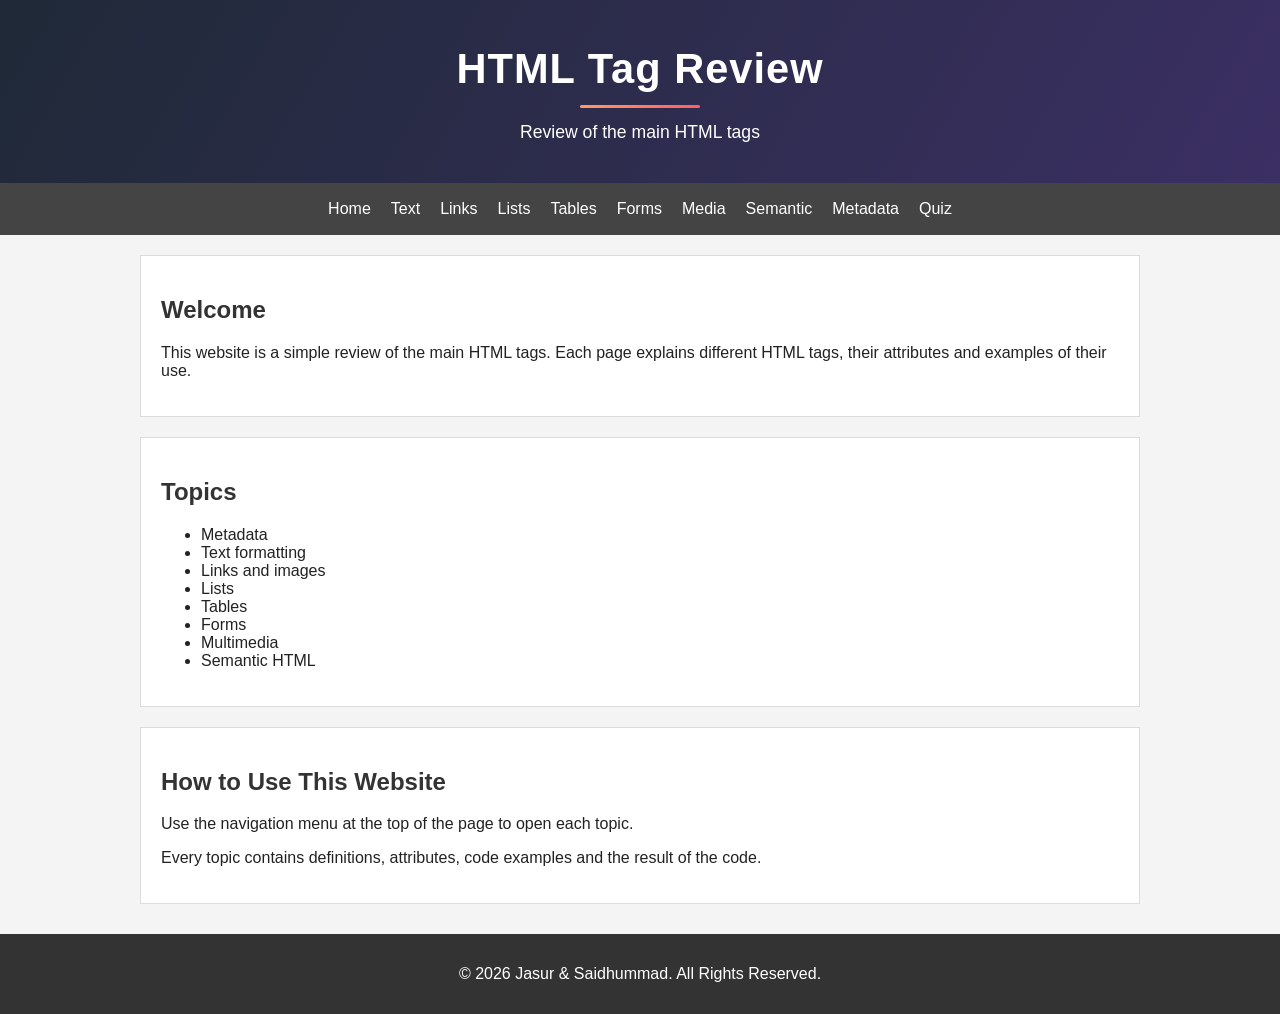
==== commit a07850b8: "header changes" ====
--- a/index.html
+++ b/index.html
@@ -9,27 +9,28 @@
 
 <body>
 
-<header>
-    <h1>HTML Tag Review</h1>
-    <p>Review of the main HTML tags</p>
+<header class="site-header">
+    <div class="header-bg" aria-hidden="true">
+        <span>&lt;/&gt;</span><span>&lt;p&gt;</span><span>&lt;a&gt;</span>
+        <span>&lt;h1&gt;</span><span>&lt;div&gt;</span><span>&lt;ul&gt;</span>
+    </div>
+    <div class="header-inner">
+        <h1>HTML Tag Review</h1>
+        <p>Review of the main HTML tags</p>
+    </div>
 </header>
 
-<nav class="site-nav" aria-label="Main navigation">
-    <button class="nav-toggle" aria-expanded="false" aria-controls="nav-links">
-        <span class="bars"><i></i></span>Menu
-    </button>
-    <div class="nav-links" id="nav-links">
-        <a href="index.html">Home</a>
-        <a href="text.html">Text</a>
-        <a href="links.html">Links</a>
-        <a href="lists.html">Lists</a>
-        <a href="tables.html">Tables</a>
-        <a href="forms.html">Forms</a>
-        <a href="media.html">Media</a>
-        <a href="semantic.html">Semantic</a>
-        <a href="metadata.html">Metadata</a>
-        <a href="quiz.html">Quiz</a>
-    </div>
+<nav>
+    <a href="index.html">Home</a>
+    <a href="text.html">Text</a>
+    <a href="links.html">Links</a>
+    <a href="lists.html">Lists</a>
+    <a href="tables.html">Tables</a>
+    <a href="forms.html">Forms</a>
+    <a href="media.html">Media</a>
+    <a href="semantic.html">Semantic</a>
+    <a href="metadata.html">Metadata</a>
+    <a href="quiz.html">Quiz</a>
 </nav>
 
 <main>
@@ -76,7 +77,7 @@
 </main>
 
 <footer>
-    <p>&copy; 2026 Jasur &amp; Saidmuhammad. All Rights Reserved.</p>
+    <p>&copy; 2026 Jasur &amp; Saidhummad. All Rights Reserved.</p>
 </footer>
     <script src="js/site.js"></script>
 </body>
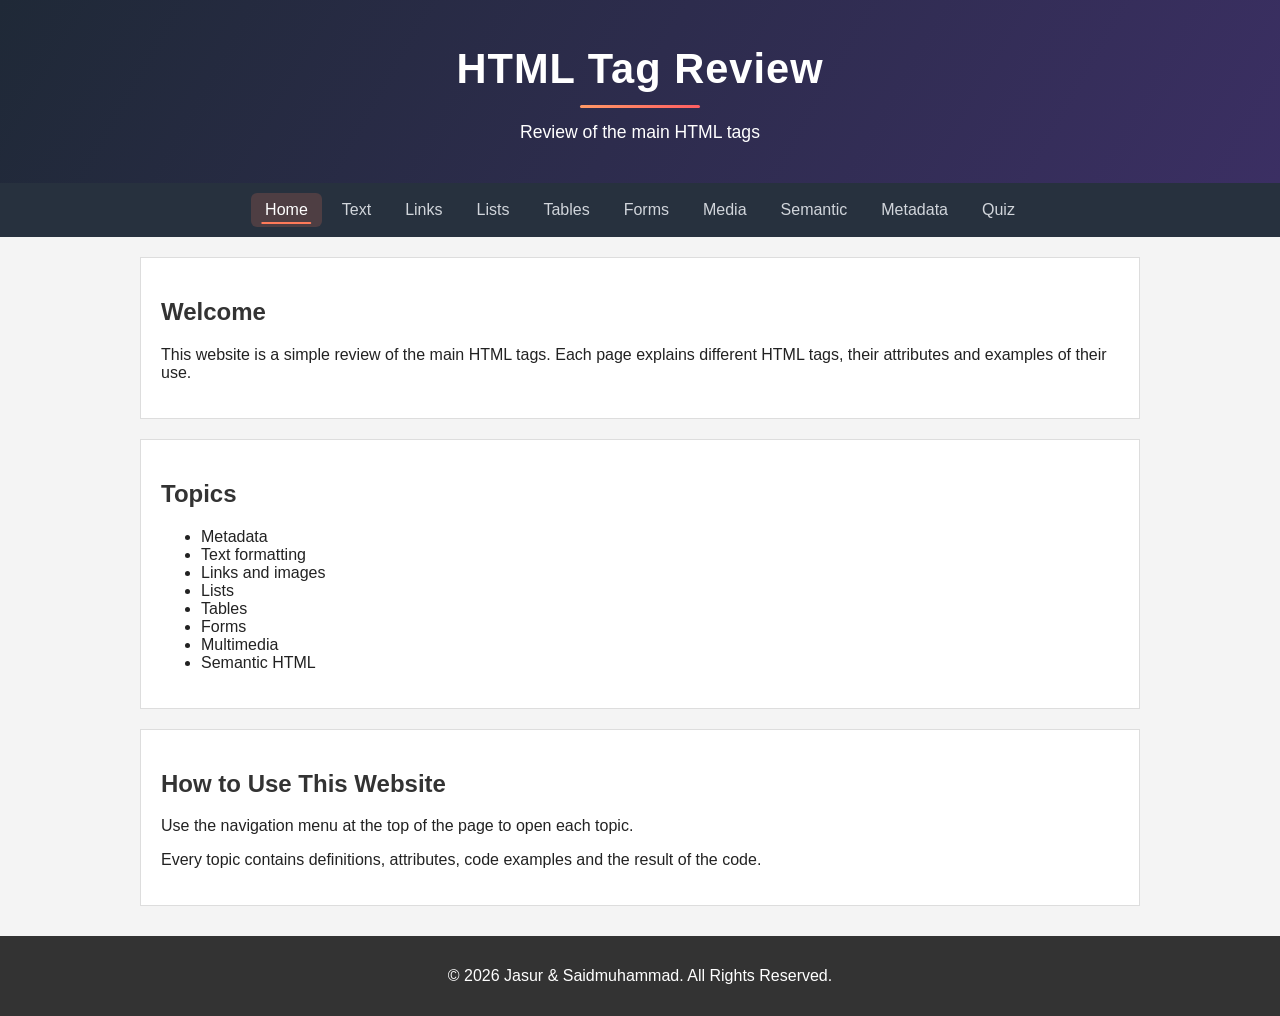
==== commit 1676fddc: "Merge header and nav changes" ====
--- a/index.html
+++ b/index.html
@@ -20,17 +20,22 @@
     </div>
 </header>
 
-<nav>
-    <a href="index.html">Home</a>
-    <a href="text.html">Text</a>
-    <a href="links.html">Links</a>
-    <a href="lists.html">Lists</a>
-    <a href="tables.html">Tables</a>
-    <a href="forms.html">Forms</a>
-    <a href="media.html">Media</a>
-    <a href="semantic.html">Semantic</a>
-    <a href="metadata.html">Metadata</a>
-    <a href="quiz.html">Quiz</a>
+<nav class="site-nav" aria-label="Main navigation">
+    <button class="nav-toggle" aria-expanded="false" aria-controls="nav-links">
+        <span class="bars"><i></i></span>Menu
+    </button>
+    <div class="nav-links" id="nav-links">
+        <a href="index.html">Home</a>
+        <a href="text.html">Text</a>
+        <a href="links.html">Links</a>
+        <a href="lists.html">Lists</a>
+        <a href="tables.html">Tables</a>
+        <a href="forms.html">Forms</a>
+        <a href="media.html">Media</a>
+        <a href="semantic.html">Semantic</a>
+        <a href="metadata.html">Metadata</a>
+        <a href="quiz.html">Quiz</a>
+    </div>
 </nav>
 
 <main>
@@ -77,7 +82,7 @@
 </main>
 
 <footer>
-    <p>&copy; 2026 Jasur &amp; Saidhummad. All Rights Reserved.</p>
+    <p>&copy; 2026 Jasur &amp; Saidmuhammad. All Rights Reserved.</p>
 </footer>
     <script src="js/site.js"></script>
 </body>
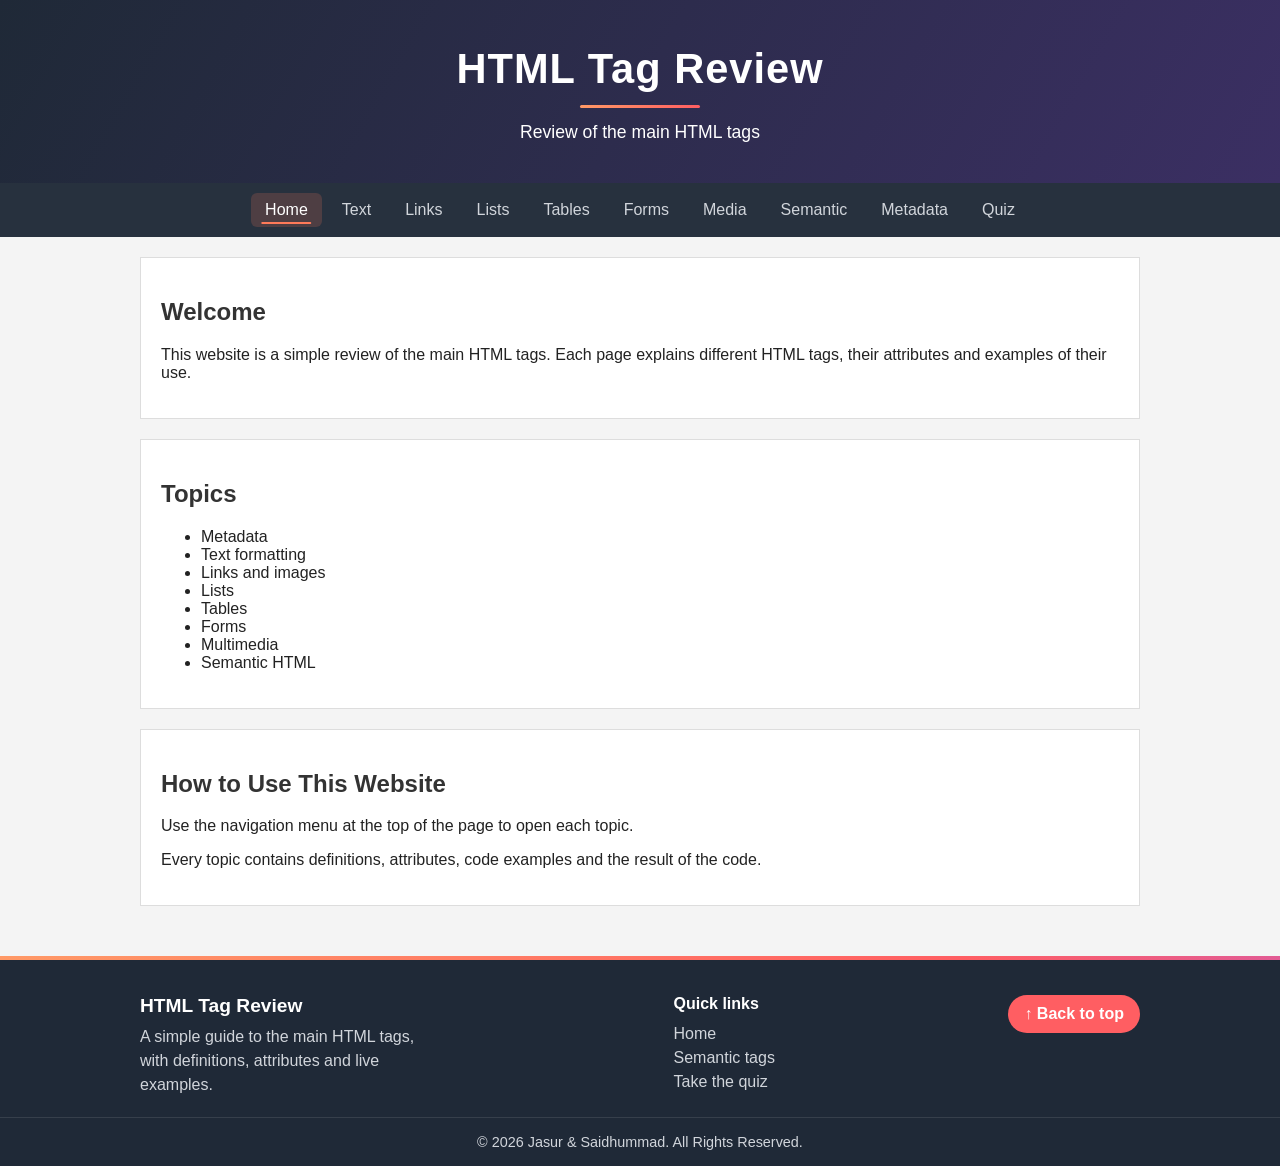
==== commit d458919e: "footer changes" ====
--- a/index.html
+++ b/index.html
@@ -81,8 +81,21 @@
 
 </main>
 
-<footer>
-    <p>&copy; 2026 Jasur &amp; Saidmuhammad. All Rights Reserved.</p>
+<footer class="site-footer">
+    <div class="footer-inner">
+        <div class="footer-brand">
+            <strong>HTML Tag Review</strong>
+            <p>A simple guide to the main HTML tags, with definitions, attributes and live examples.</p>
+        </div>
+        <div class="footer-links">
+            <h4>Quick links</h4>
+            <a href="index.html">Home</a>
+            <a href="semantic.html">Semantic tags</a>
+            <a href="quiz.html">Take the quiz</a>
+        </div>
+        <a href="#" class="to-top">&uarr; Back to top</a>
+    </div>
+    <p class="footer-copy">&copy; 2026 Jasur &amp; Saidhummad. All Rights Reserved.</p>
 </footer>
     <script src="js/site.js"></script>
 </body>
